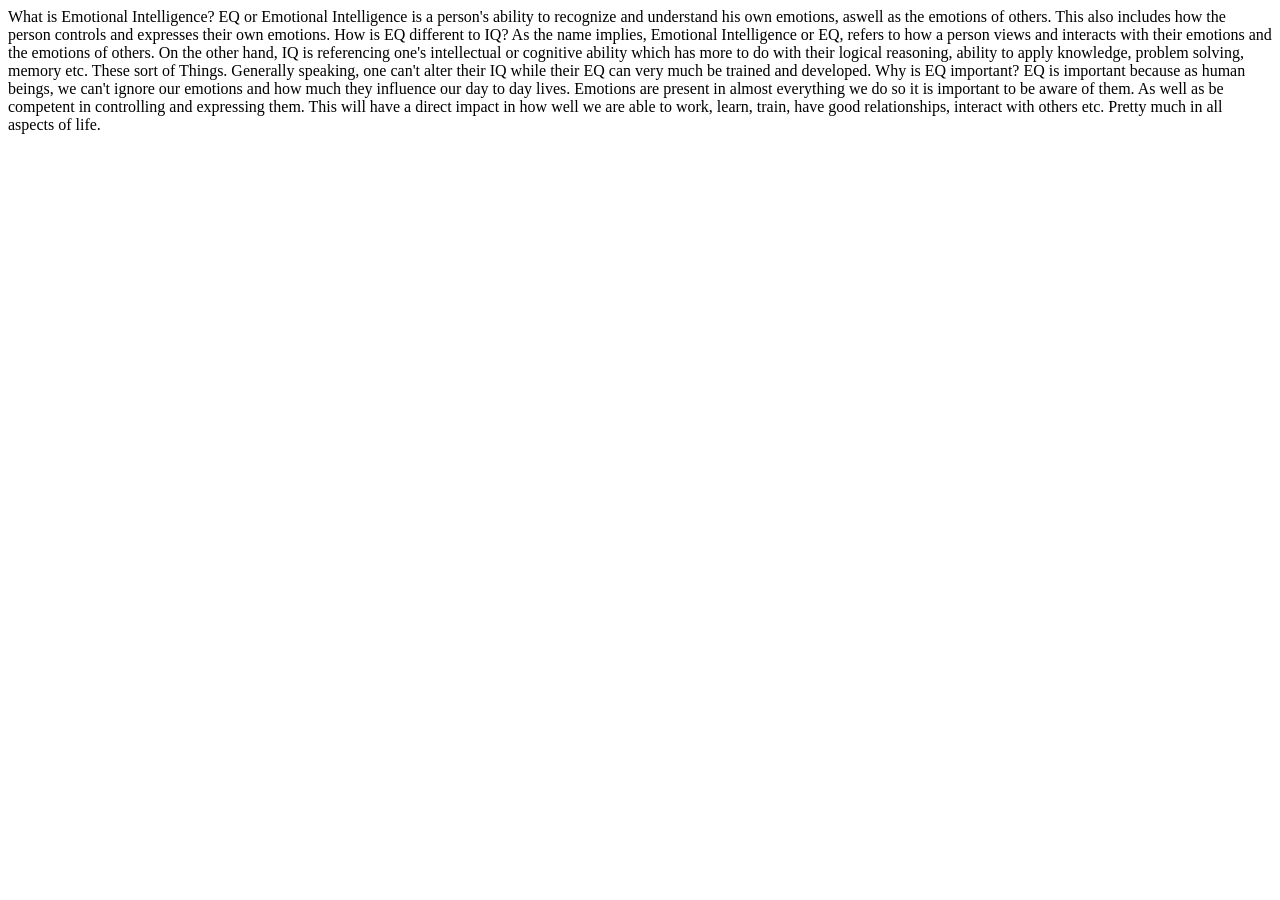
==== blog/emotional-intelligence.html @ c37409fe "add emotional intelligence discussion" ====
<!DOCTYPE html>
<html lang="en">
<head>
  <meta charset="UTF-8">
  <meta http-equiv="X-UA-Compatible" content="IE=edge">
  <meta name="viewport" content="width=device-width, initial-scale=1.0">
  <title>Document</title>
</head>
<body>
  What is Emotional Intelligence?

EQ or Emotional Intelligence is a person's ability to recognize and understand his own emotions, 
aswell as the emotions of others. This also includes how the person controls and expresses their own
emotions.

How is EQ different to IQ?

As the name implies, Emotional Intelligence or EQ, refers to how a person views and interacts 
with their emotions and the emotions of others. On the other hand, IQ is referencing one's intellectual or cognitive ability which has
more to do with their logical reasoning, ability to apply knowledge, problem solving, memory etc. These sort of Things.
Generally speaking, one can't alter their IQ while their EQ can very much be trained and developed. 

Why is EQ important?

EQ is important because as human beings, we can't ignore our emotions and how much they influence 
our day to day lives. Emotions are present in almost everything we do so it is important to be aware of them.
As well as be competent in controlling and expressing them. This will have a direct impact in how well we are able to work, learn, train, have good
relationships, interact with others etc. Pretty much in all aspects of life.

</body>
</html>
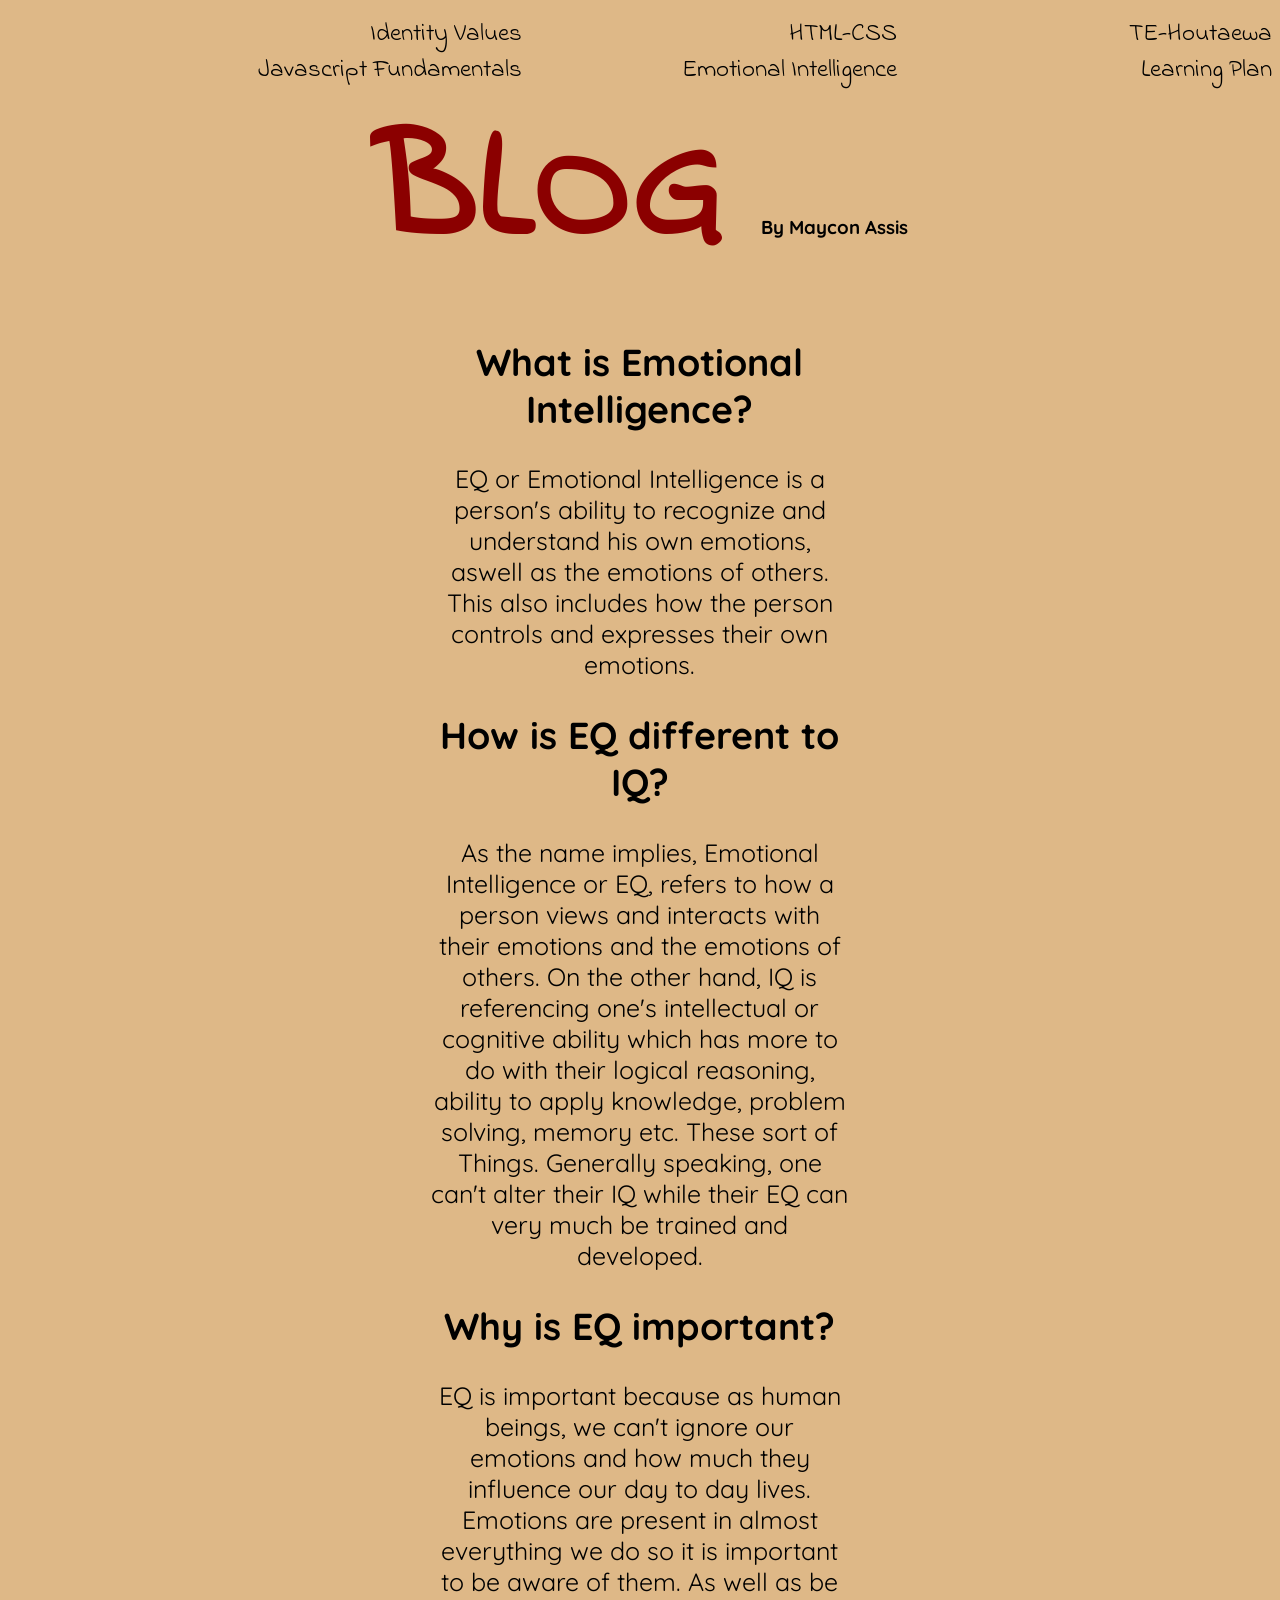
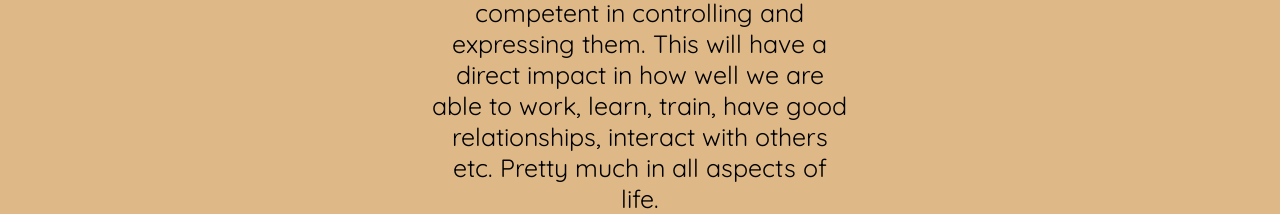
==== commit a32a38a7: "finish JS fundamentals blog" ====
--- a/blog/emotional-intelligence.html
+++ b/blog/emotional-intelligence.html
@@ -1,31 +1,73 @@
+
 <!DOCTYPE html>
 <html lang="en">
 <head>
   <meta charset="UTF-8">
   <meta http-equiv="X-UA-Compatible" content="IE=edge">
   <meta name="viewport" content="width=device-width, initial-scale=1.0">
-  <title>Document</title>
+  <link rel="stylesheet" href="../styles/emotional-intelligence.css">
+  <link rel="preconnect" href="https://fonts.googleapis.com">
+<link rel="preconnect" href="https://fonts.gstatic.com" crossorigin>
+<link href="https://fonts.googleapis.com/css2?family=Indie+Flower&display=swap" rel="stylesheet">
+<link rel="preconnect" href="https://fonts.googleapis.com">
+<link rel="preconnect" href="https://fonts.gstatic.com" crossorigin>
+<link href="https://fonts.googleapis.com/css2?family=Quicksand:wght@300&display=swap" rel="stylesheet">
+
+
+  <title>Maycon's Homepage</title>
 </head>
 <body>
-  What is Emotional Intelligence?
-
-EQ or Emotional Intelligence is a person's ability to recognize and understand his own emotions, 
-aswell as the emotions of others. This also includes how the person controls and expresses their own
-emotions.
-
-How is EQ different to IQ?
-
-As the name implies, Emotional Intelligence or EQ, refers to how a person views and interacts 
+  <div class="navbar">
+  <ul>
+    <li><a href="te-houtaewa-template.html" >TE-Houtaewa</a></li>
+    <li><a href="html-css.html" >HTML-CSS</a></li>
+      <li><a href="identity-values.html" >Identity Values</a></li>
+        <li><a href="learning-plan.html" >Learning Plan</a></li>
+        <li><a href="emotional-intelligence.html"> Emotional Intelligence</li>
+          <li><a href="javascript-dom.html">Javascript Fundamentals</a></li>
+    </ul>
+    <h1>
+      <a href="../index.html">
+      BLOG    
+      </a>
+  </h1>
+  <h3>
+    By Maycon Assis
+  </h3>
+<div class="home">
+  <h2>
+    What is Emotional Intelligence?
+  </h2>
+  <p>
+    EQ or Emotional Intelligence is a person's ability to recognize and understand his own emotions, 
+    aswell as the emotions of others. This also includes how the person controls and expresses their own
+    emotions.
+  </p>
+  <h2>
+    How is EQ different to IQ?
+  </h2>
+  <p>
+    As the name implies, Emotional Intelligence or EQ, refers to how a person views and interacts 
 with their emotions and the emotions of others. On the other hand, IQ is referencing one's intellectual or cognitive ability which has
 more to do with their logical reasoning, ability to apply knowledge, problem solving, memory etc. These sort of Things.
-Generally speaking, one can't alter their IQ while their EQ can very much be trained and developed. 
-
-Why is EQ important?
-
-EQ is important because as human beings, we can't ignore our emotions and how much they influence 
+Generally speaking, one can't alter their IQ while their EQ can very much be trained and developed.
+  </p>
+  <h2>
+    Why is EQ important?
+  </h2>
+  <p>
+    EQ is important because as human beings, we can't ignore our emotions and how much they influence 
 our day to day lives. Emotions are present in almost everything we do so it is important to be aware of them.
 As well as be competent in controlling and expressing them. This will have a direct impact in how well we are able to work, learn, train, have good
 relationships, interact with others etc. Pretty much in all aspects of life.
+  </p>
+</div>
+  
+</body>
+</html>
 
-</body>
-</html>+
+
+
+
+
--- a/styles/emotional-intelligence.css
+++ b/styles/emotional-intelligence.css
@@ -0,0 +1,62 @@
+body {
+  background-color: burlywood;
+}
+ .navbar {
+  height: 230px;
+  text-align: center;
+  
+}
+h1, h3{
+  display: inline;
+}
+h1 a{
+  font-size: 150px;
+  font-family: 'Indie Flower', cursive;
+  color: darkred;
+  margin-right: 0px;
+}
+a {
+  text-decoration: none;
+  color: black;
+  
+}
+li {
+  list-style: none;
+  float: right;
+  width: 15em;
+  font-size: 25px;
+  font-family: 'Indie Flower', cursive;
+  
+}
+ul {
+  text-align: right;
+}
+h3{
+  font-family: 'Quicksand', sans-serif;
+}
+.home {
+  text-align: center;
+  font-family: 'Quicksand', sans-serif;
+  font-size: 25px;
+  margin-top: 5%;
+  margin: auto;
+  width: 33%
+  
+  
+}
+
+@media (max-width: 400px){
+  li {
+    list-style: none;
+    float: left;
+    width: 15em;
+    font-size: 15px;
+    font-family: 'Indie Flower', cursive;
+    
+  }
+  .home{
+    width: 100%;
+  }
+  
+}
+  
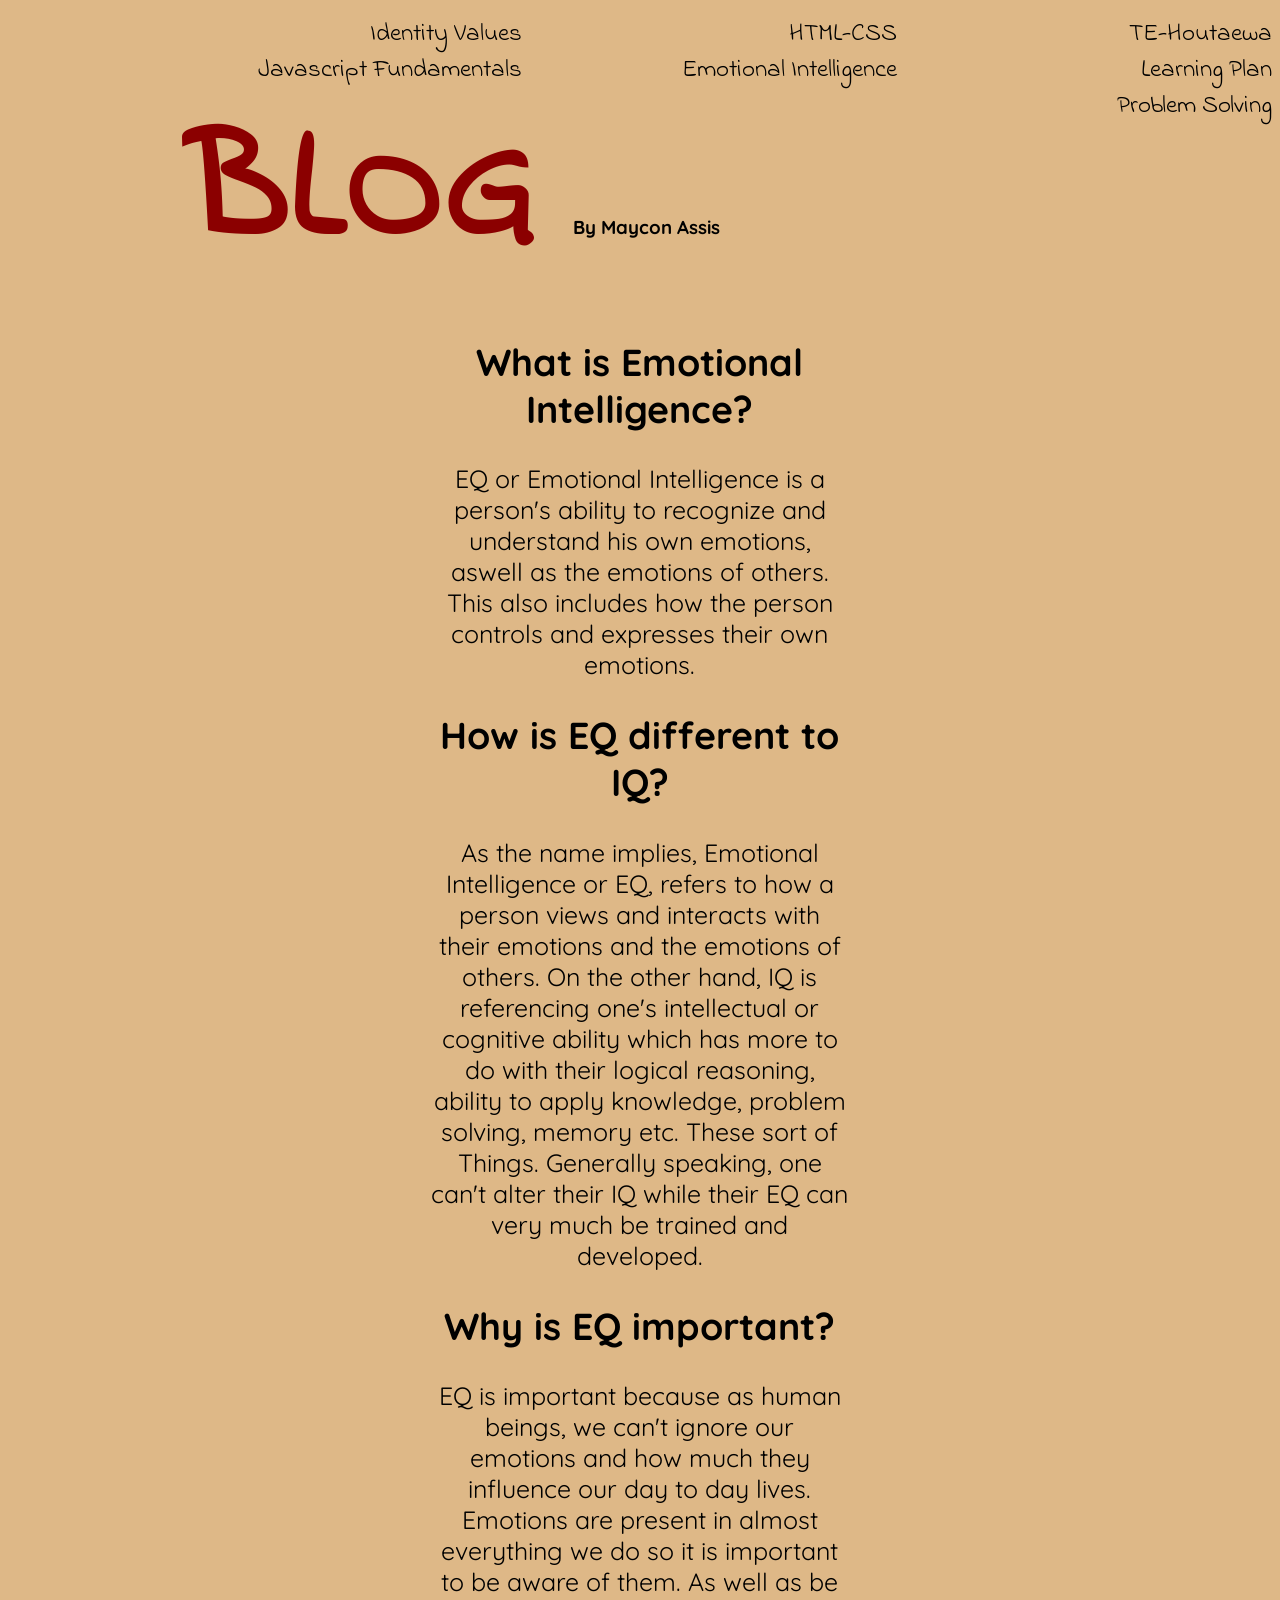
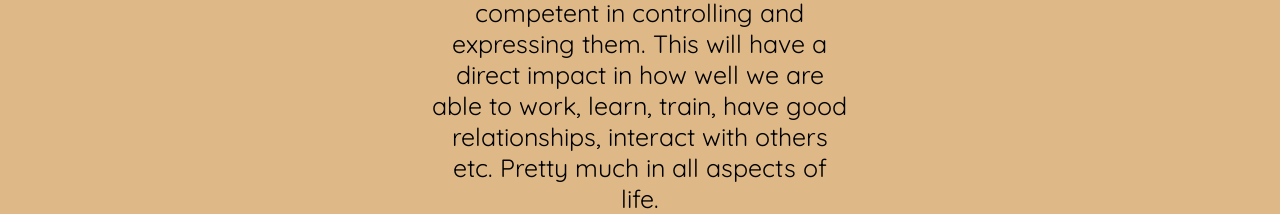
==== commit 50887cb9: "add problem solving blog" ====
--- a/blog/emotional-intelligence.html
+++ b/blog/emotional-intelligence.html
@@ -1,73 +1,73 @@
-
 <!DOCTYPE html>
 <html lang="en">
+
 <head>
   <meta charset="UTF-8">
   <meta http-equiv="X-UA-Compatible" content="IE=edge">
   <meta name="viewport" content="width=device-width, initial-scale=1.0">
   <link rel="stylesheet" href="../styles/emotional-intelligence.css">
   <link rel="preconnect" href="https://fonts.googleapis.com">
-<link rel="preconnect" href="https://fonts.gstatic.com" crossorigin>
-<link href="https://fonts.googleapis.com/css2?family=Indie+Flower&display=swap" rel="stylesheet">
-<link rel="preconnect" href="https://fonts.googleapis.com">
-<link rel="preconnect" href="https://fonts.gstatic.com" crossorigin>
-<link href="https://fonts.googleapis.com/css2?family=Quicksand:wght@300&display=swap" rel="stylesheet">
+  <link rel="preconnect" href="https://fonts.gstatic.com" crossorigin>
+  <link href="https://fonts.googleapis.com/css2?family=Indie+Flower&display=swap" rel="stylesheet">
+  <link rel="preconnect" href="https://fonts.googleapis.com">
+  <link rel="preconnect" href="https://fonts.gstatic.com" crossorigin>
+  <link href="https://fonts.googleapis.com/css2?family=Quicksand:wght@300&display=swap" rel="stylesheet">
 
 
   <title>Maycon's Homepage</title>
 </head>
+
 <body>
   <div class="navbar">
-  <ul>
-    <li><a href="te-houtaewa-template.html" >TE-Houtaewa</a></li>
-    <li><a href="html-css.html" >HTML-CSS</a></li>
-      <li><a href="identity-values.html" >Identity Values</a></li>
-        <li><a href="learning-plan.html" >Learning Plan</a></li>
-        <li><a href="emotional-intelligence.html"> Emotional Intelligence</li>
-          <li><a href="javascript-dom.html">Javascript Fundamentals</a></li>
+    <ul>
+      <li><a href="te-houtaewa-template.html">TE-Houtaewa</a></li>
+      <li><a href="html-css.html">HTML-CSS</a></li>
+      <li><a href="identity-values.html">Identity Values</a></li>
+      <li><a href="learning-plan.html">Learning Plan</a></li>
+      <li><a href="emotional-intelligence.html"> Emotional Intelligence</li>
+      <li><a href="javascript-dom.html">Javascript Fundamentals</a></li>
+      <li><a href="problem-solving.html">Problem Solving</a></li>
     </ul>
     <h1>
       <a href="../index.html">
-      BLOG    
+        BLOG
       </a>
-  </h1>
-  <h3>
-    By Maycon Assis
-  </h3>
-<div class="home">
-  <h2>
-    What is Emotional Intelligence?
-  </h2>
-  <p>
-    EQ or Emotional Intelligence is a person's ability to recognize and understand his own emotions, 
-    aswell as the emotions of others. This also includes how the person controls and expresses their own
-    emotions.
-  </p>
-  <h2>
-    How is EQ different to IQ?
-  </h2>
-  <p>
-    As the name implies, Emotional Intelligence or EQ, refers to how a person views and interacts 
-with their emotions and the emotions of others. On the other hand, IQ is referencing one's intellectual or cognitive ability which has
-more to do with their logical reasoning, ability to apply knowledge, problem solving, memory etc. These sort of Things.
-Generally speaking, one can't alter their IQ while their EQ can very much be trained and developed.
-  </p>
-  <h2>
-    Why is EQ important?
-  </h2>
-  <p>
-    EQ is important because as human beings, we can't ignore our emotions and how much they influence 
-our day to day lives. Emotions are present in almost everything we do so it is important to be aware of them.
-As well as be competent in controlling and expressing them. This will have a direct impact in how well we are able to work, learn, train, have good
-relationships, interact with others etc. Pretty much in all aspects of life.
-  </p>
-</div>
-  
+    </h1>
+    <h3>
+      By Maycon Assis
+    </h3>
+    <div class="home">
+      <h2>
+        What is Emotional Intelligence?
+      </h2>
+      <p>
+        EQ or Emotional Intelligence is a person's ability to recognize and understand his own emotions,
+        aswell as the emotions of others. This also includes how the person controls and expresses their own
+        emotions.
+      </p>
+      <h2>
+        How is EQ different to IQ?
+      </h2>
+      <p>
+        As the name implies, Emotional Intelligence or EQ, refers to how a person views and interacts
+        with their emotions and the emotions of others. On the other hand, IQ is referencing one's intellectual or
+        cognitive ability which has
+        more to do with their logical reasoning, ability to apply knowledge, problem solving, memory etc. These sort of
+        Things.
+        Generally speaking, one can't alter their IQ while their EQ can very much be trained and developed.
+      </p>
+      <h2>
+        Why is EQ important?
+      </h2>
+      <p>
+        EQ is important because as human beings, we can't ignore our emotions and how much they influence
+        our day to day lives. Emotions are present in almost everything we do so it is important to be aware of them.
+        As well as be competent in controlling and expressing them. This will have a direct impact in how well we are
+        able to work, learn, train, have good
+        relationships, interact with others etc. Pretty much in all aspects of life.
+      </p>
+    </div>
+
 </body>
-</html>
 
-
-
-
-
-
+</html>
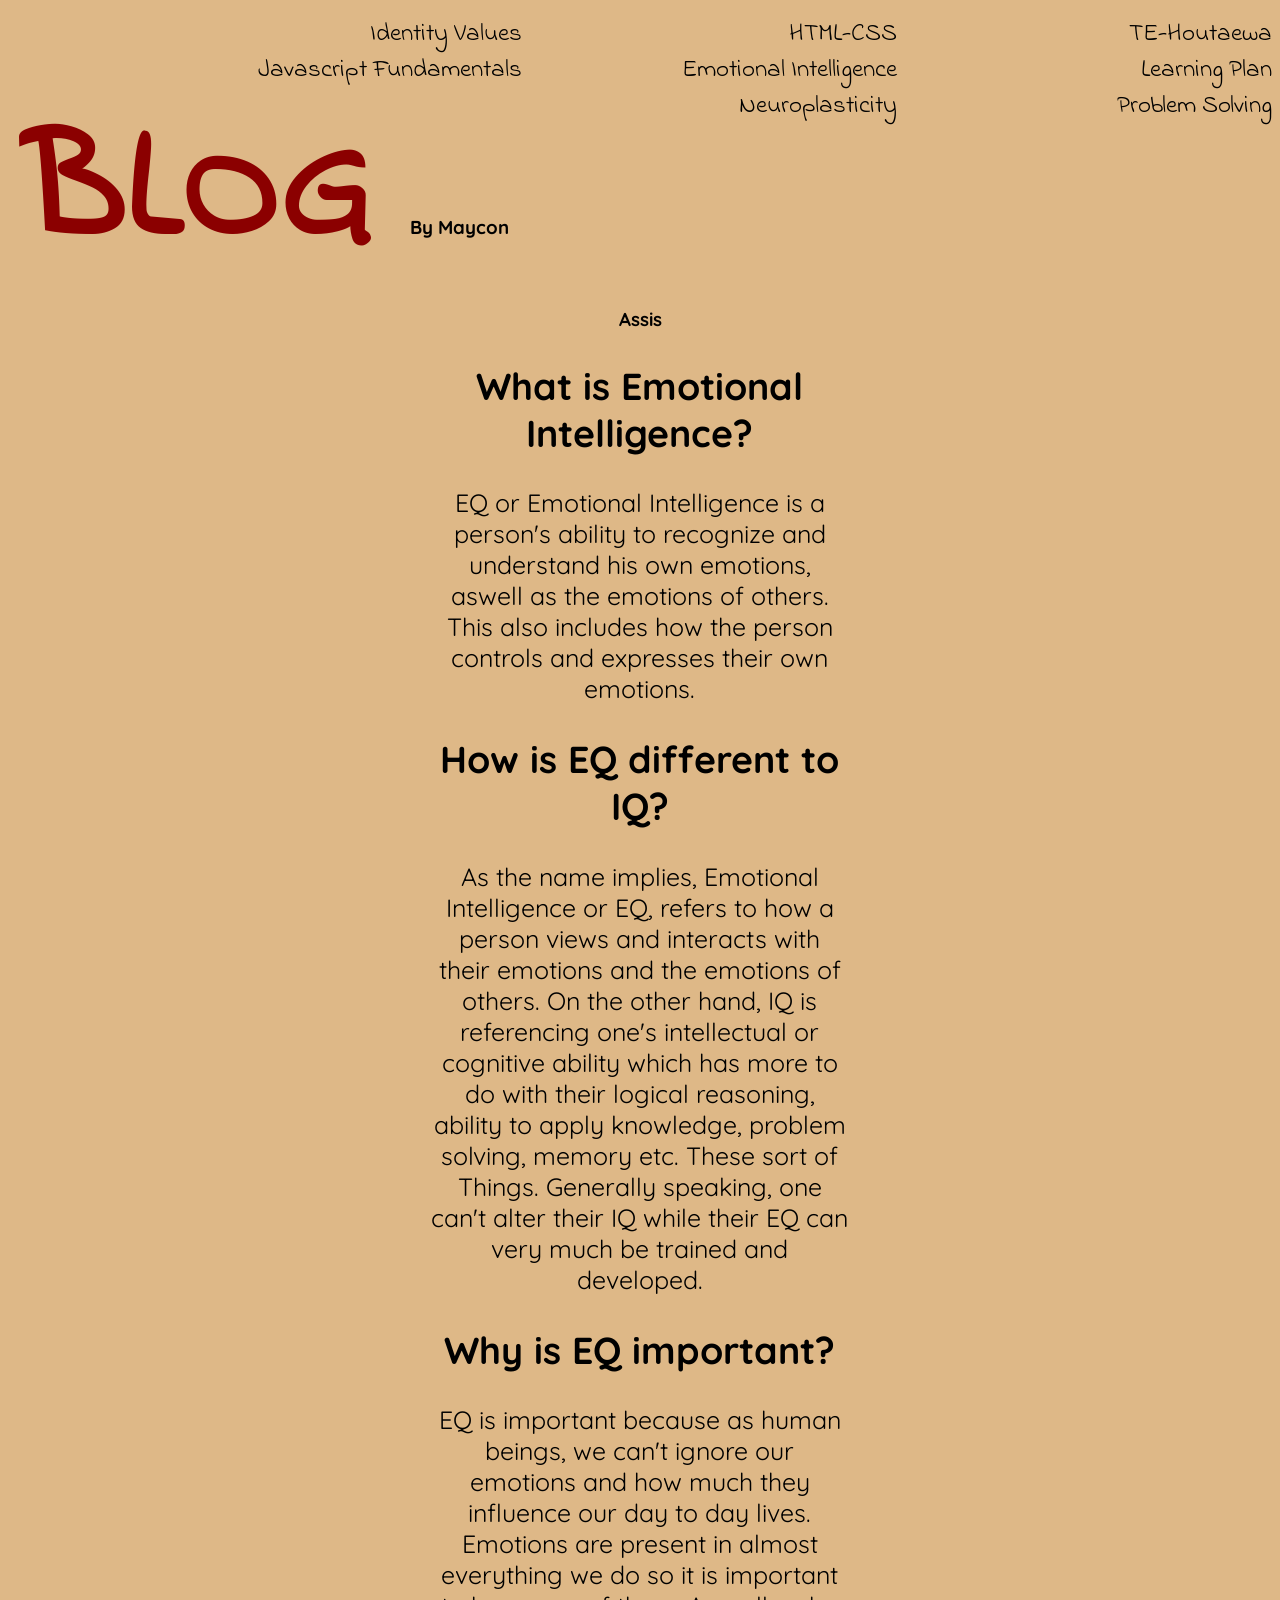
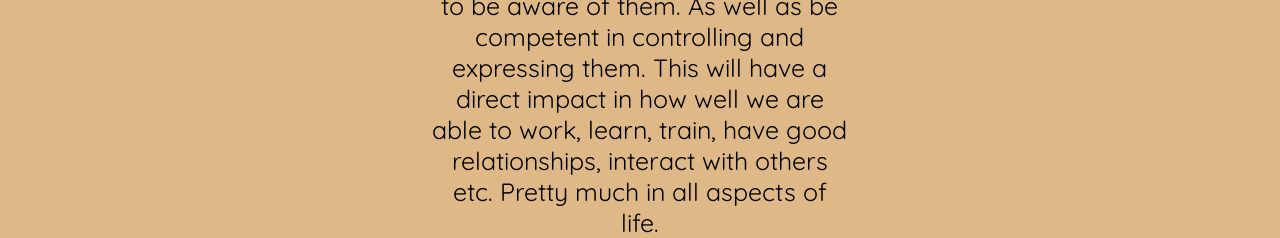
==== commit 6cb361d4: "add neuroplasticity blog" ====
--- a/blog/emotional-intelligence.html
+++ b/blog/emotional-intelligence.html
@@ -27,6 +27,7 @@
       <li><a href="emotional-intelligence.html"> Emotional Intelligence</li>
       <li><a href="javascript-dom.html">Javascript Fundamentals</a></li>
       <li><a href="problem-solving.html">Problem Solving</a></li>
+      <li><a href="neuroplasticity.html">Neuroplasticity</a></li>
     </ul>
     <h1>
       <a href="../index.html">
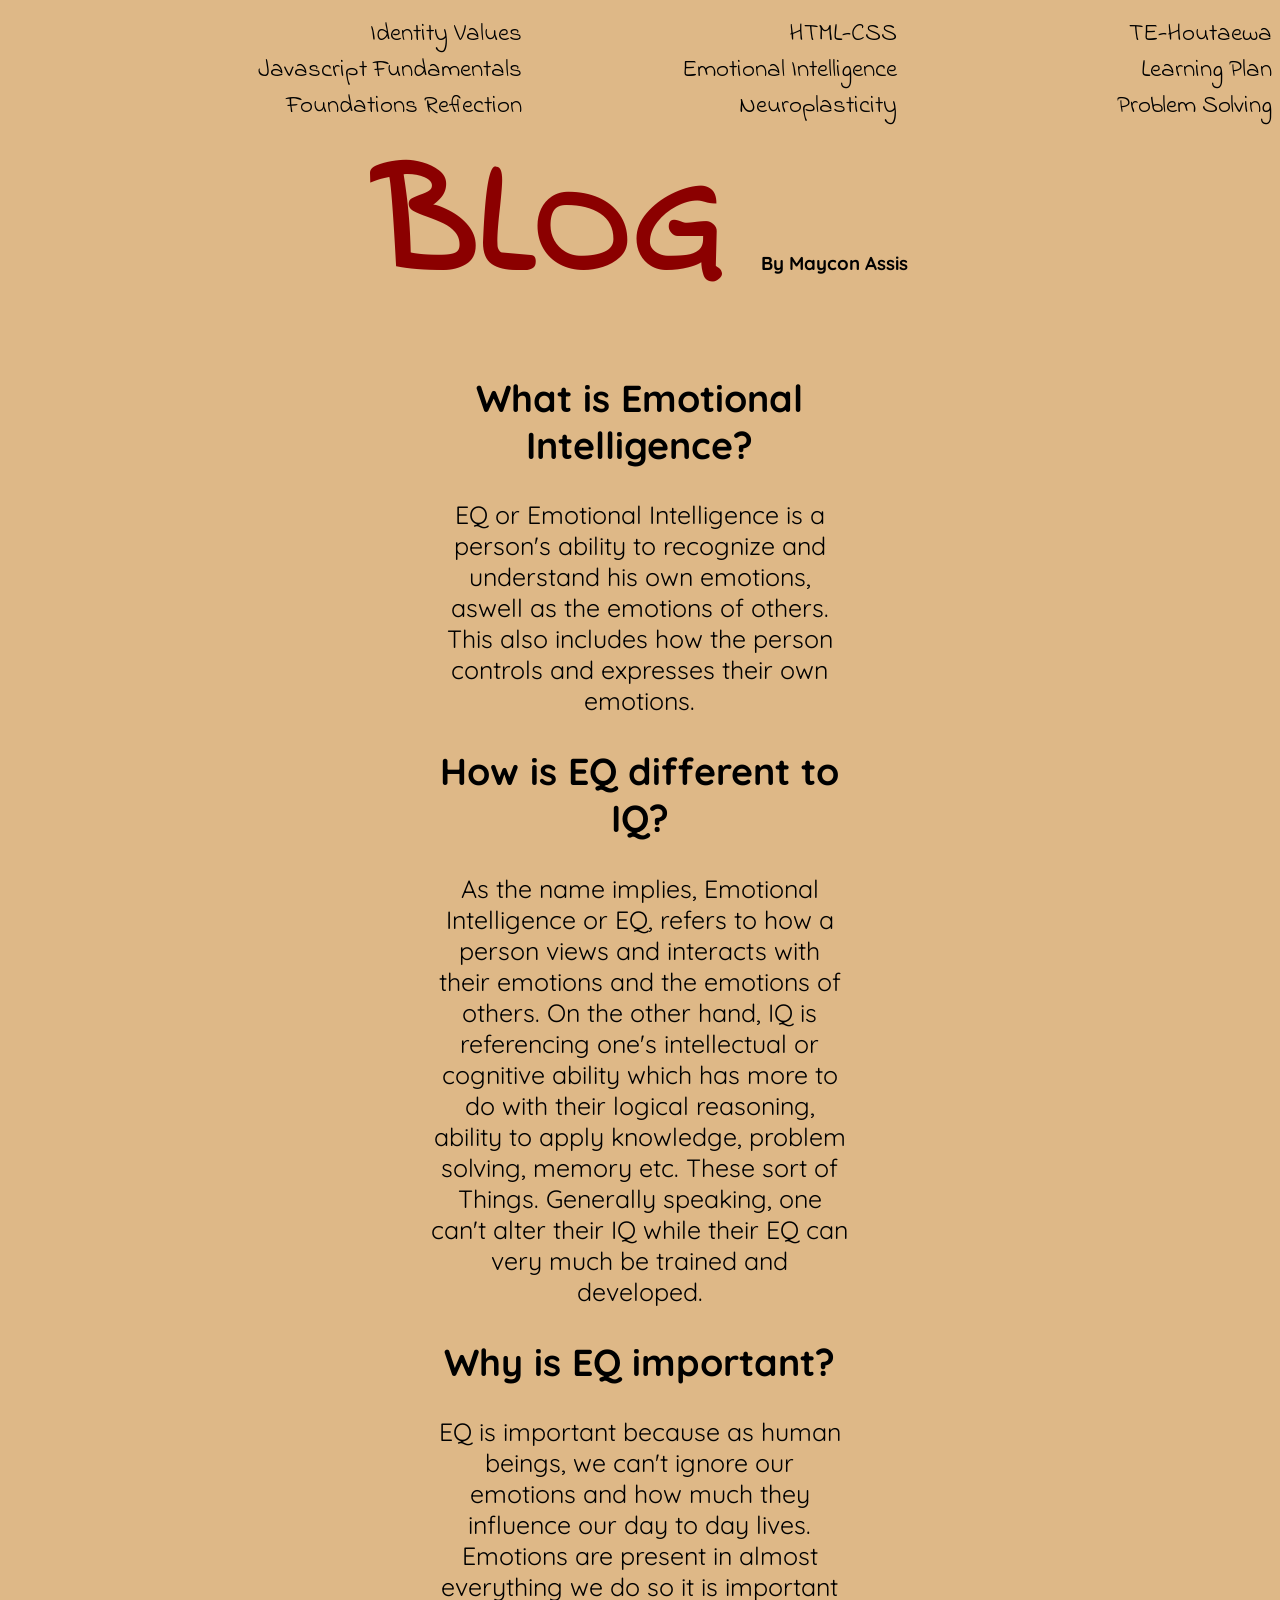
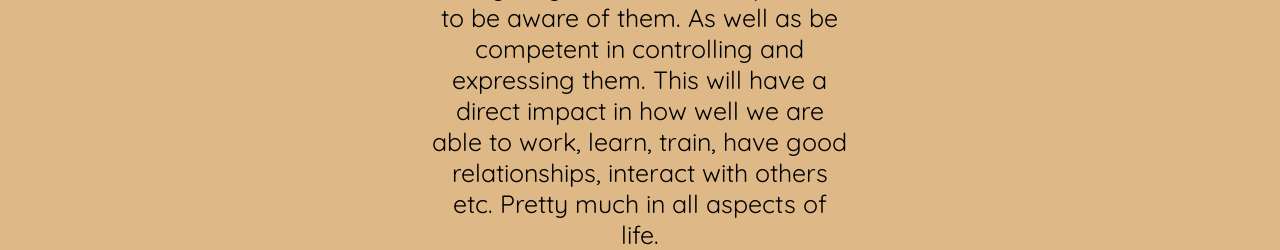
==== commit afe118f8: "complete foundations reflection and update learning plan" ====
--- a/blog/emotional-intelligence.html
+++ b/blog/emotional-intelligence.html
@@ -28,6 +28,7 @@
       <li><a href="javascript-dom.html">Javascript Fundamentals</a></li>
       <li><a href="problem-solving.html">Problem Solving</a></li>
       <li><a href="neuroplasticity.html">Neuroplasticity</a></li>
+      <li><a href="foundations-reflection.html">Foundations Reflection</a></li>
     </ul>
     <h1>
       <a href="../index.html">
